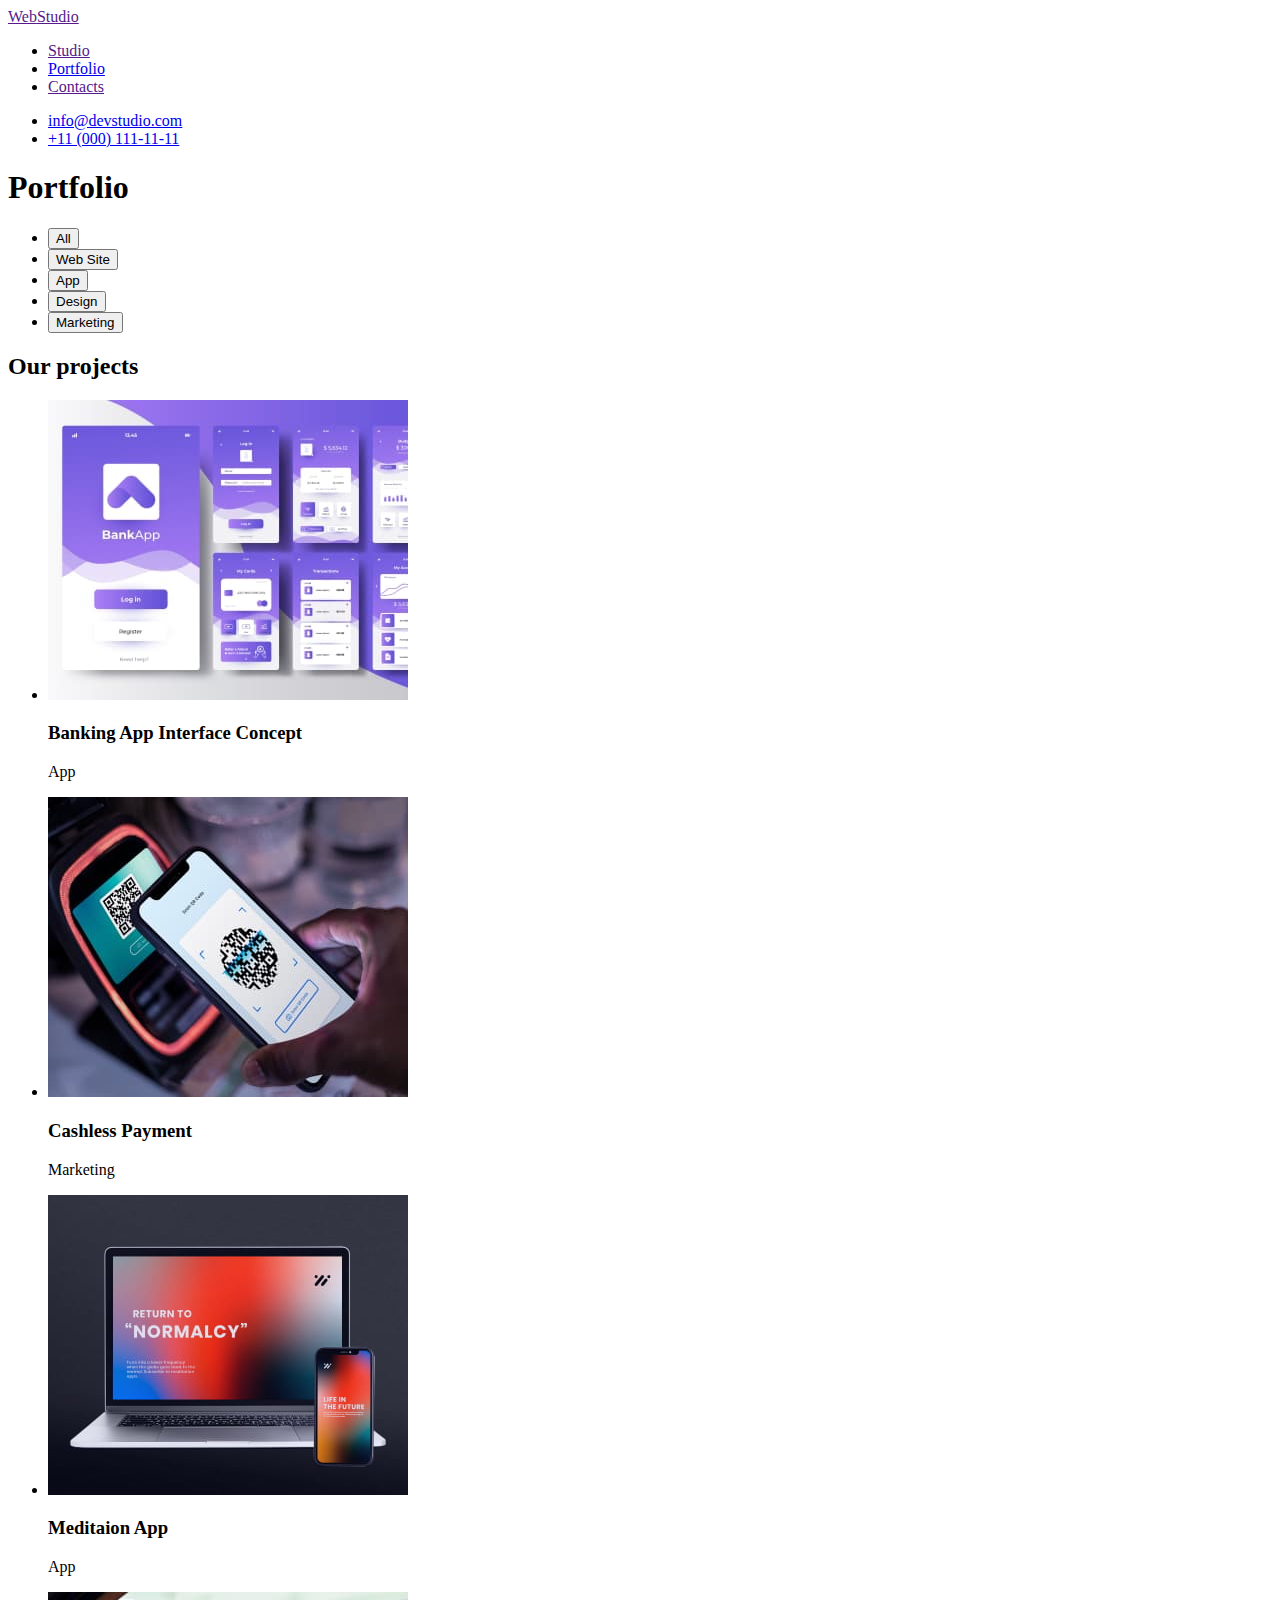
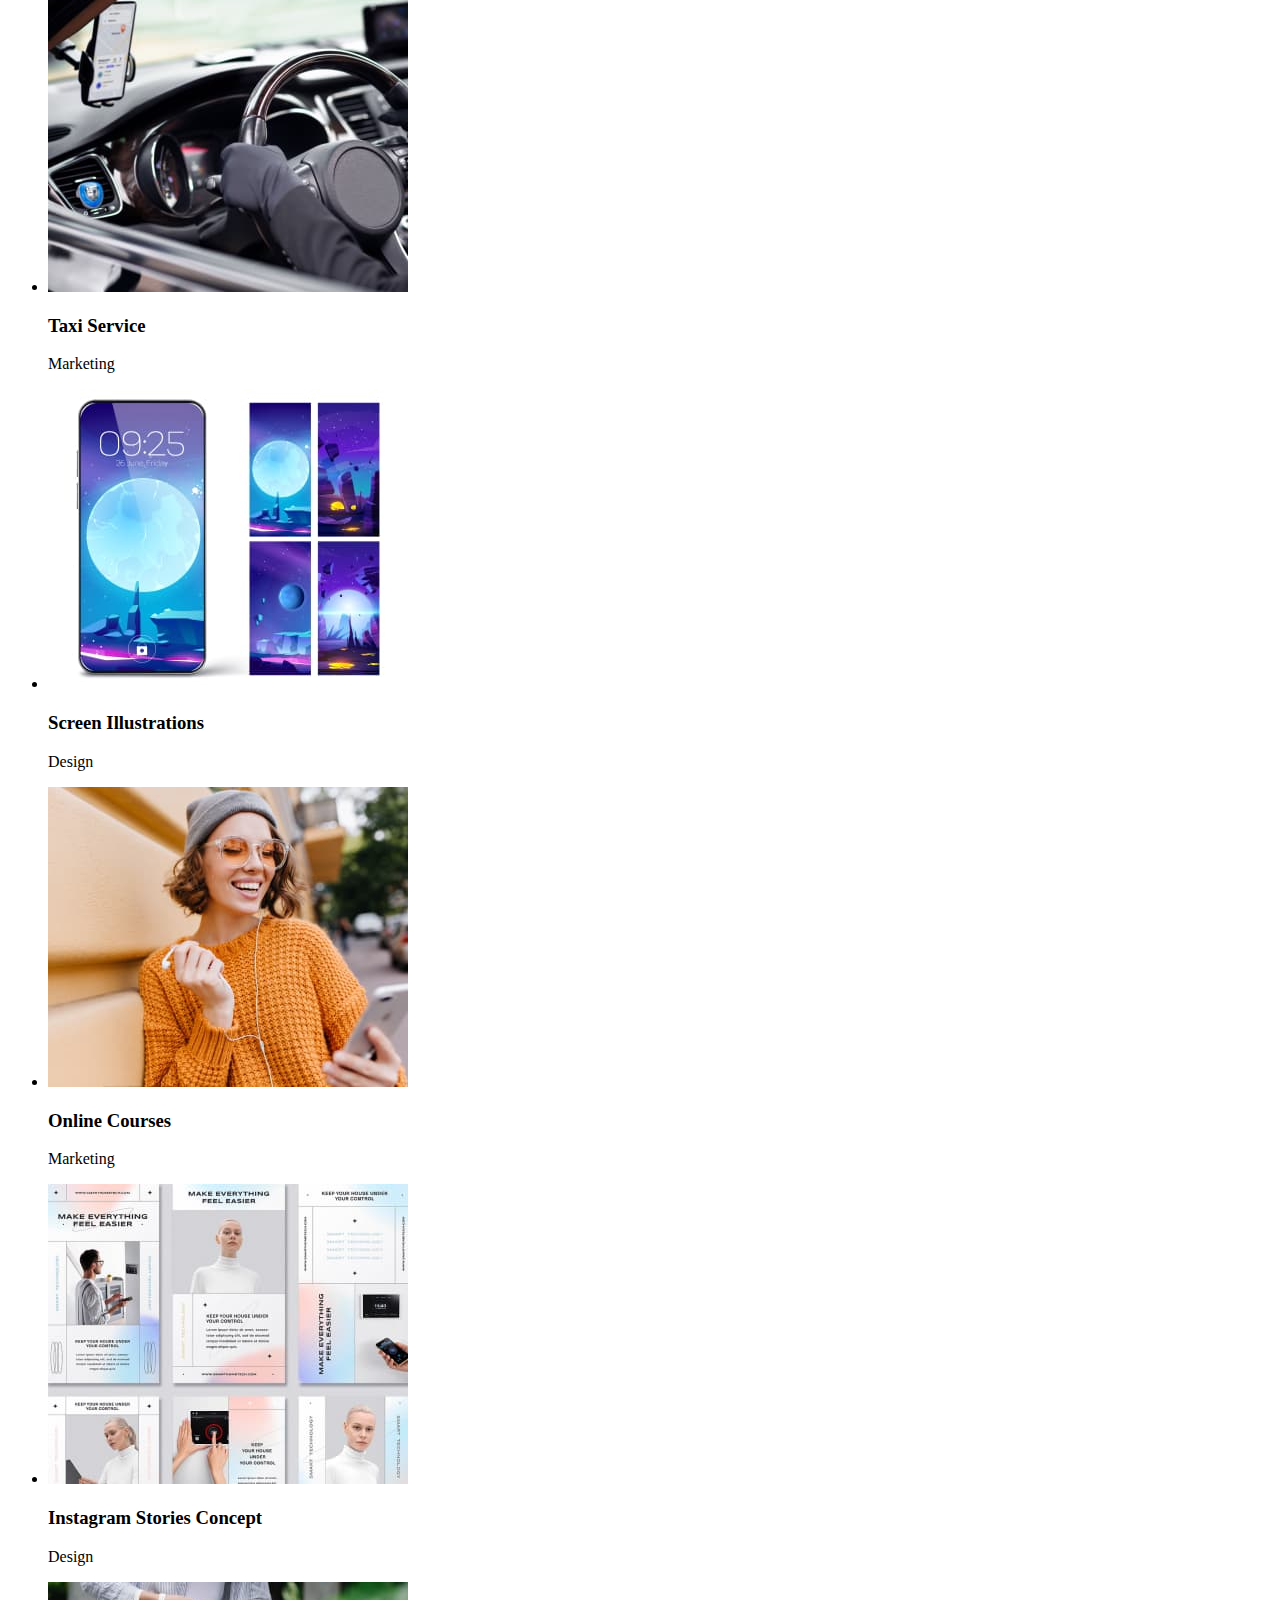
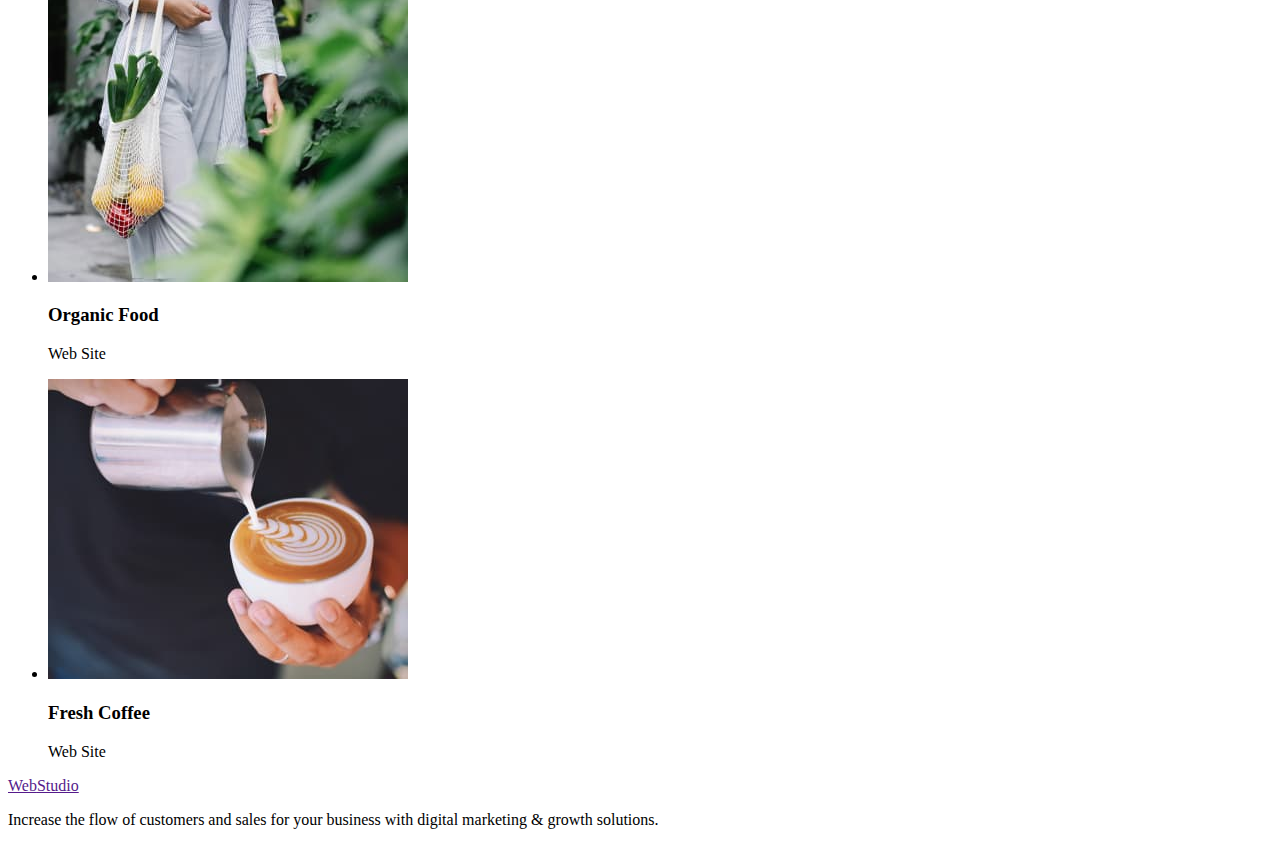
==== portfolio.html @ 5846aebe "Initial commit" ====
<!DOCTYPE html>
<html lang="en">
  <head>
    <meta charset="UTF-8" />
    <meta http-equiv="X-UA-Compatible" content="IE=edge" />
    <meta name="viewport" content="width=device-width, initial-scale=1.0" />
    <meta name="description" content="Effective Solutions for Your Business" />
    <title>markup-hw-1</title>
    <link rel="preconnect" href="https://fonts.googleapis.com" />
    <link rel="preconnect" href="https://fonts.gstatic.com" crossorigin />
    <link
      href="https://fonts.googleapis.com/css2?family=Raleway:wght@800&family=Roboto:wght@400;500;700&display=swap"
      rel="stylesheet"
    />

    <link rel="stylesheet" href="./css/styles.css" />
  </head>

  <body>
    <!-- Header section -->
    <header>
      <nav>
        <a href="">Web<span>Studio</span></a>
        <ul>
          <li>
            <a href="">Studio</a>
          </li>
          <li>
            <a href="./portfolio.html">Portfolio</a>
          </li>
          <li>
            <a href="">Contacts</a>
          </li>
        </ul>
      </nav>

      <ul>
        <li>
          <a href="mailto:info@devstudio.com">info@devstudio.com</a>
        </li>
        <li>
          <a href="tel:+110001111111">+11 (000) 111-11-11</a>
        </li>
      </ul>
    </header>

    <!-- Main section -->
    <main>
      <!-- Portfolio section -->
      <section>
        <h1>Portfolio</h1>
        <ul>
          <li>
            <button type="button">All</button>
          </li>
          <li>
            <button type="button">Web Site</button>
          </li>
          <li>
            <button type="button">App</button>
          </li>
          <li>
            <button type="button">Design</button>
          </li>
          <li>
            <button type="button">Marketing</button>
          </li>
        </ul>

        <h2>Our projects</h2>
        <ul>
          <li>
            <img
              src="./images/portfolio/img-1.jpg"
              alt="app features image"
              width="360"
              height="300"
            />
            <h3>Banking App Interface Concept</h3>
            <p>App</p>
          </li>
          <li>
            <img
              src="./images/portfolio/img-2.jpg"
              alt="qr code scanner image"
              width="360"
              height="300"
            />
            <h3>Cashless Payment</h3>
            <p>Marketing</p>
          </li>
          <li>
            <img
              src="./images/portfolio/img-3.jpg"
              alt="synchronization of the computer with the phone image"
              width="360"
              height="300"
            />
            <h3>Meditaion App</h3>
            <p>App</p>
          </li>
          <li>
            <img
              src="./images/portfolio/img-4.jpg"
              alt="man driving image"
              width="360"
              height="300"
            />
            <h3>Taxi Service</h3>
            <p>Marketing</p>
          </li>
          <li>
            <img
              src="./images/portfolio/img-5.jpg"
              alt="Screen Illustrations image"
              width="360"
              height="300"
            />
            <h3>Screen Illustrations</h3>
            <p>Design</p>
          </li>
          <li>
            <img
              src="./images/portfolio/img-6.jpg"
              alt="girl taking a course online image"
              width="360"
              height="300"
            />
            <h3>Online Courses</h3>
            <p>Marketing</p>
          </li>
          <li>
            <img
              src="./images/portfolio/img-7.jpg"
              alt="Instagram Stories Concept image"
              width="360"
              height="300"
            />
            <h3>Instagram Stories Concept</h3>
            <p>Design</p>
          </li>
          <li>
            <img
              src="./images/portfolio/img-8.jpg"
              alt="shopping girl image"
              width="360"
              height="300"
            />
            <h3>Organic Food</h3>
            <p>Web Site</p>
          </li>
          <li>
            <img
              src="./images/portfolio/img-9.jpg"
              alt="coffee in a cup image"
              width="360"
              height="300"
            />
            <h3>Fresh Coffee</h3>
            <p>Web Site</p>
          </li>
        </ul>
      </section>
    </main>

    <!-- Footer section -->
    <footer>
      <a href="">Web<span>Studio</span></a>
      <p>
        Increase the flow of customers and sales for your business with digital
        marketing & growth solutions.
      </p>
    </footer>
  </body>
</html>
---- css/styles.css ----
:root {
  /* text colors (txt-cl) */
  --basic-txt-color: #2e2f42;
  --secondary-txt-color: #434455;


  /* background-colors (bg-cl) */
  --basic-bg-cl: #ffffff;
  --secondary-bg-cl: #2e2f42;
  --third-grey-bg-cl: #f4f4fd;

  /* fonts */
  --basic-font: Roboto, sans-serif;
  --secondary-font: Raleway, sans-serif;
}



/* Сommon styles */
body {
	background-color: var(--basic-bg-cl);
}

/* Header section */


/* Hero */
.hero {
 background-color: var(--secondary-bg-cl);
}

/* About us section */

/* Benefits section */

/* Team section */
.team {
	background-color: var(#f4f4fd);
}


/* Footer section */

/* Селекторы тега */
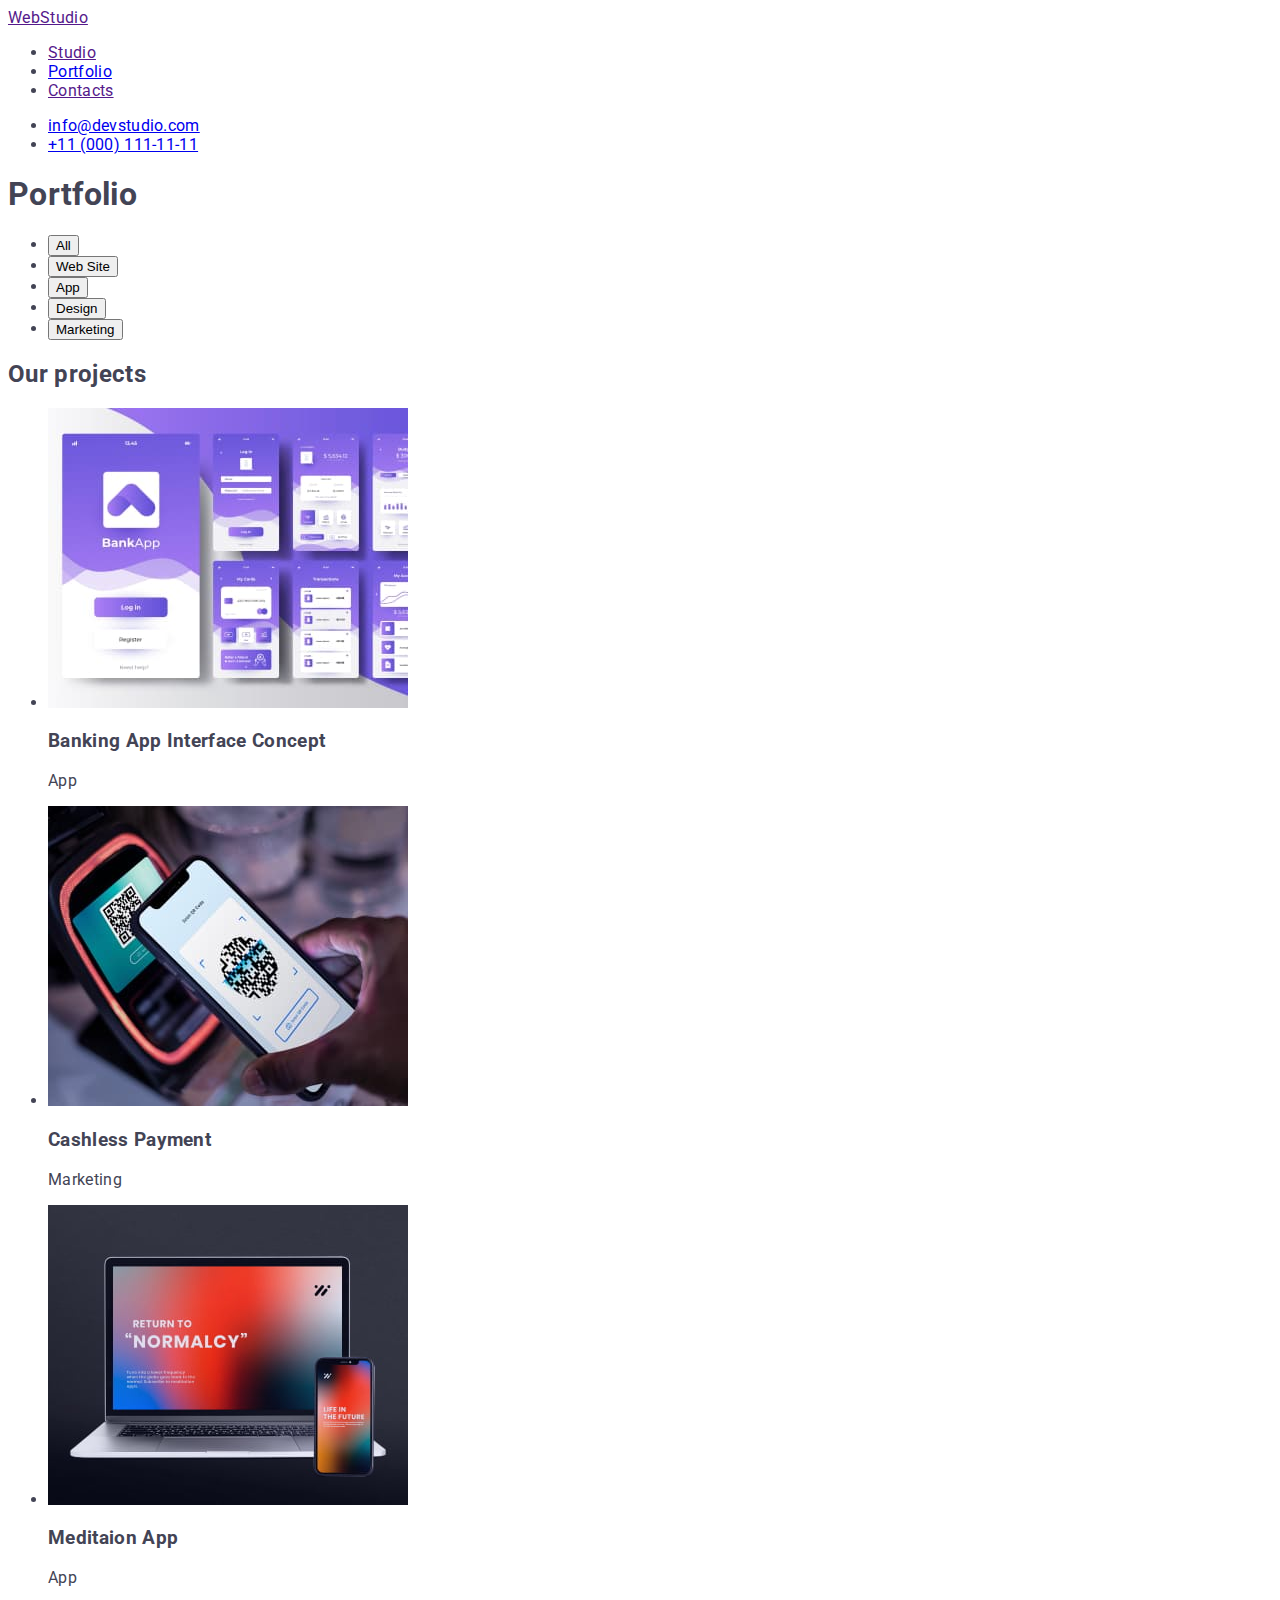
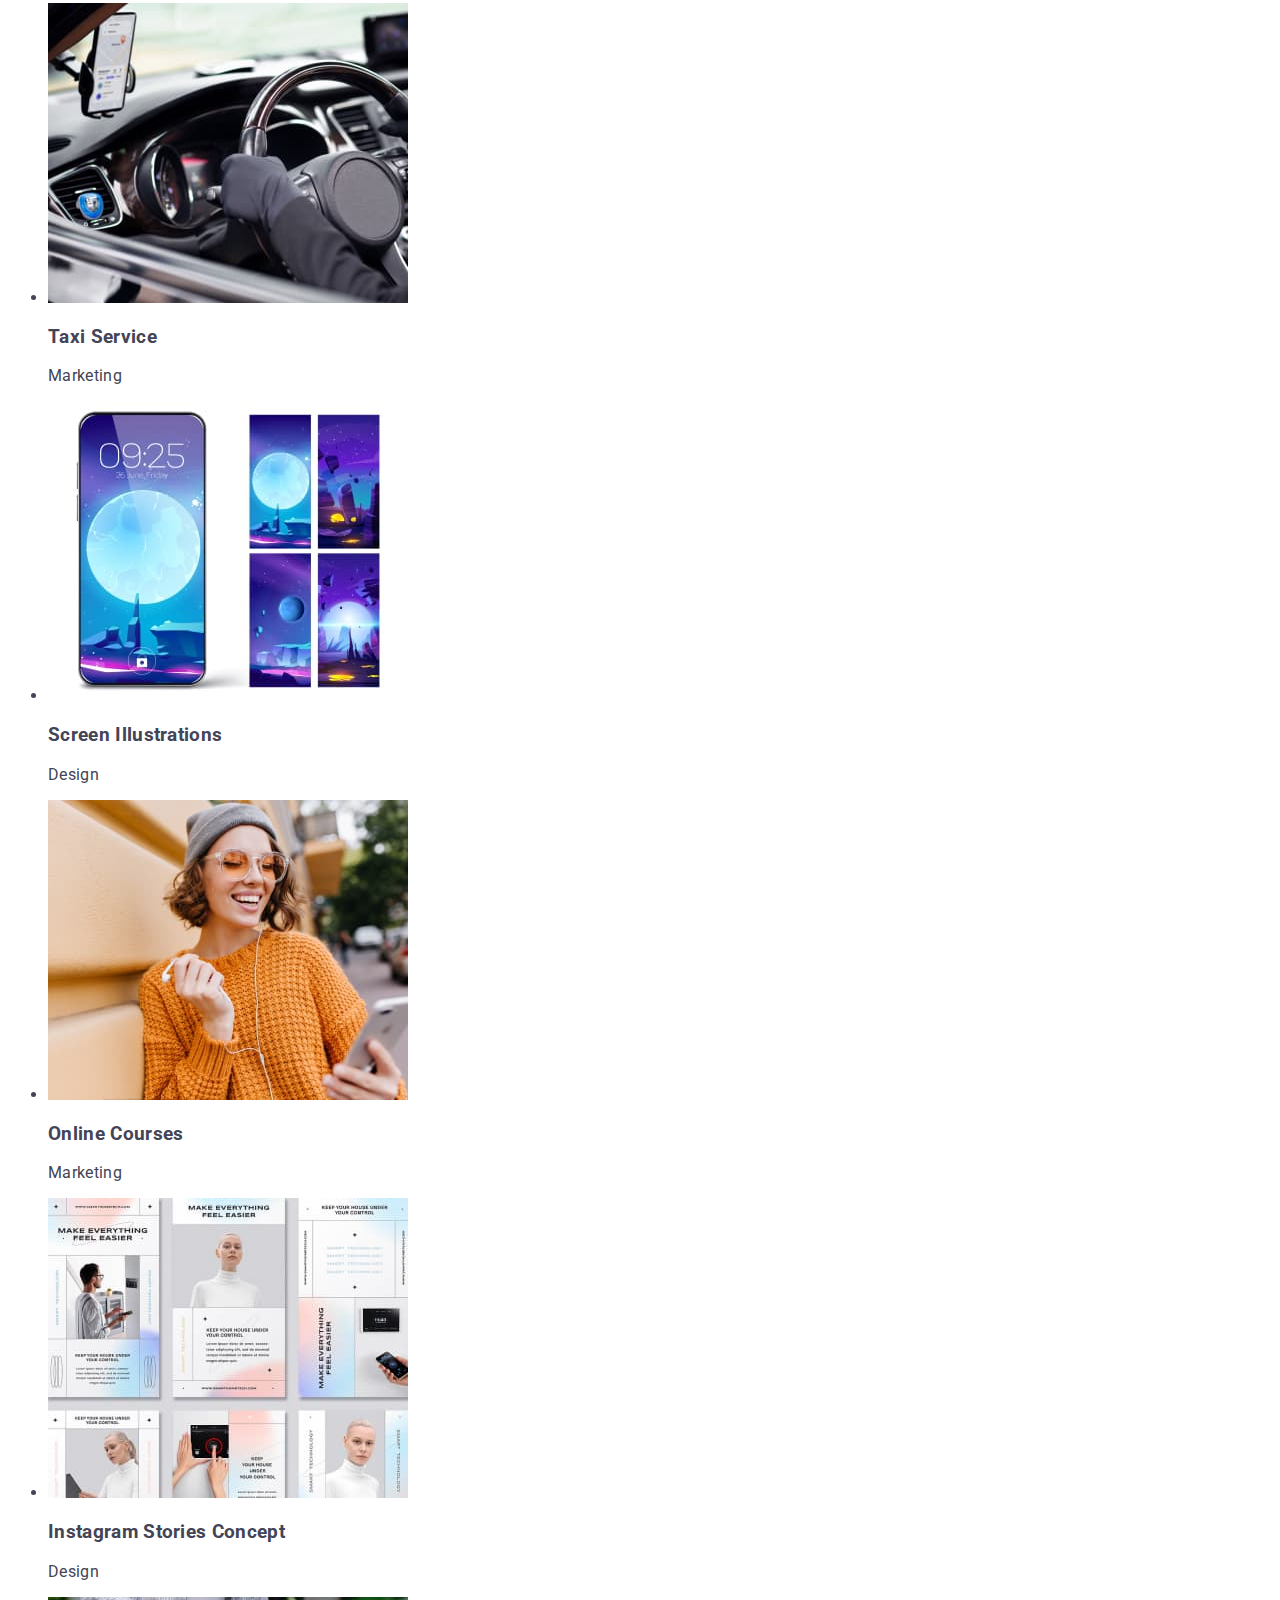
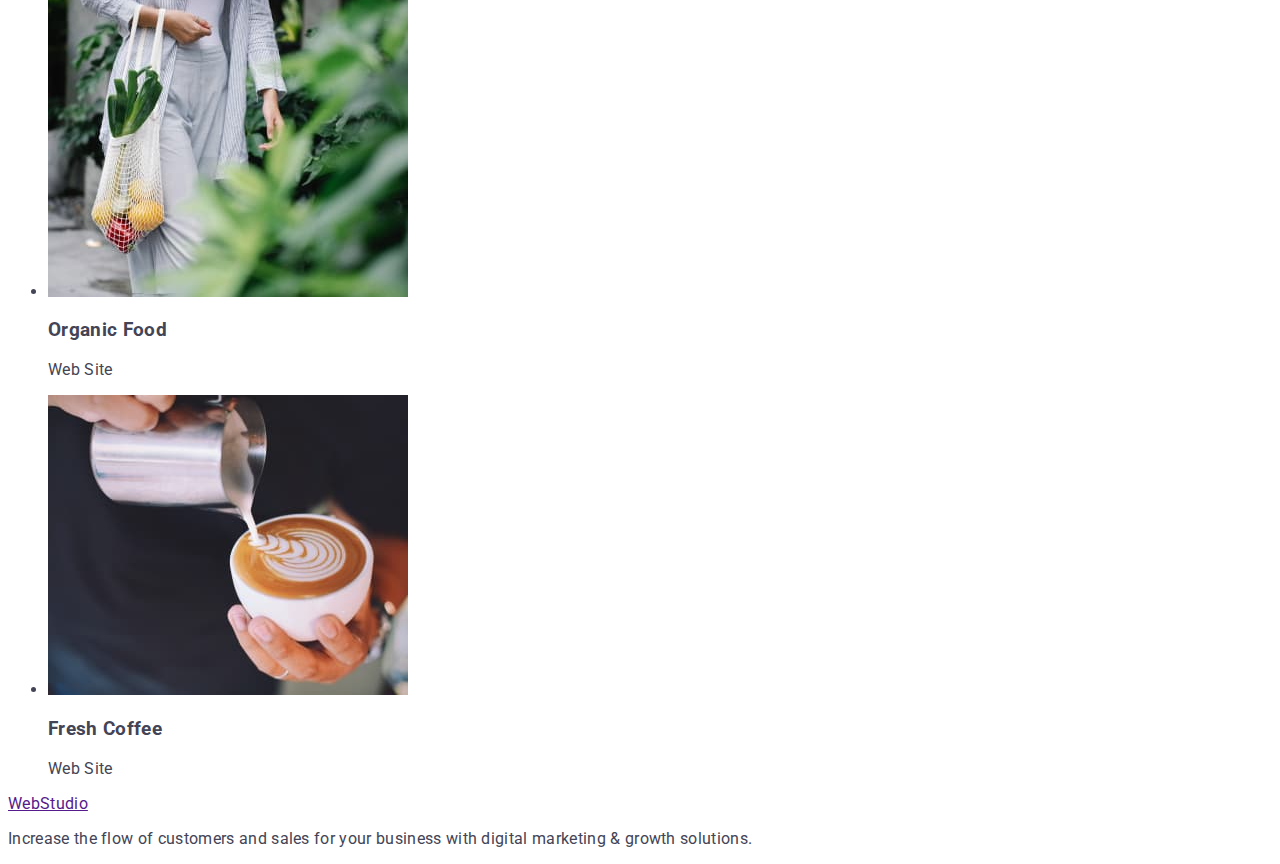
==== commit ba2dd401: "Summary" ====
--- a/portfolio.html
+++ b/portfolio.html
@@ -5,7 +5,7 @@
     <meta http-equiv="X-UA-Compatible" content="IE=edge" />
     <meta name="viewport" content="width=device-width, initial-scale=1.0" />
     <meta name="description" content="Effective Solutions for Your Business" />
-    <title>markup-hw-1</title>
+    <title>markup-hw-portfolio</title>
     <link rel="preconnect" href="https://fonts.googleapis.com" />
     <link rel="preconnect" href="https://fonts.gstatic.com" crossorigin />
     <link
--- a/css/styles.css
+++ b/css/styles.css
@@ -1,13 +1,20 @@
 :root {
-  /* text colors (txt-cl) */
-  --basic-txt-color: #2e2f42;
-  --secondary-txt-color: #434455;
-
-
   /* background-colors (bg-cl) */
   --basic-bg-cl: #ffffff;
   --secondary-bg-cl: #2e2f42;
   --third-grey-bg-cl: #f4f4fd;
+
+
+  /* text colors (txt-cl) */
+  --basic-txt-color: #2e2f42;
+  --secondary-txt-color: #434455;
+  --white-txt-color: #ffffff;
+  --footer-light-txt-color: #e7e9fc;
+  --btn-filter-txt-color: #4d5ae5;
+  --btn-pressed-txt-color: #404BBF;
+  --logo-blue-txt-color: #4d5ae5;
+  --logo-light-txt-color: #f4f4fd;
+
 
   /* fonts */
   --basic-font: Roboto, sans-serif;
@@ -19,9 +26,22 @@
 /* Сommon styles */
 body {
 	background-color: var(--basic-bg-cl);
+  font-family: var(--basic-font);
+  font-size: 16px;
+  letter-spacing: 0.02em;
+  color: var(--secondary-txt-color);
 }
 
 /* Header section */
+.link {
+  text-decoration: none;
+}
+
+.list {
+  list-style: none;
+}
+
+
 
 
 /* Hero */
@@ -35,11 +55,14 @@
 
 /* Team section */
 .team {
-	background-color: var(#f4f4fd);
+	background-color: var(--third-grey-bg-cl);
 }
 
 
 /* Footer section */
+.footer {
+  background-color: var(--secondary-bg-cl);
+}
 
 /* Селекторы тега */
 
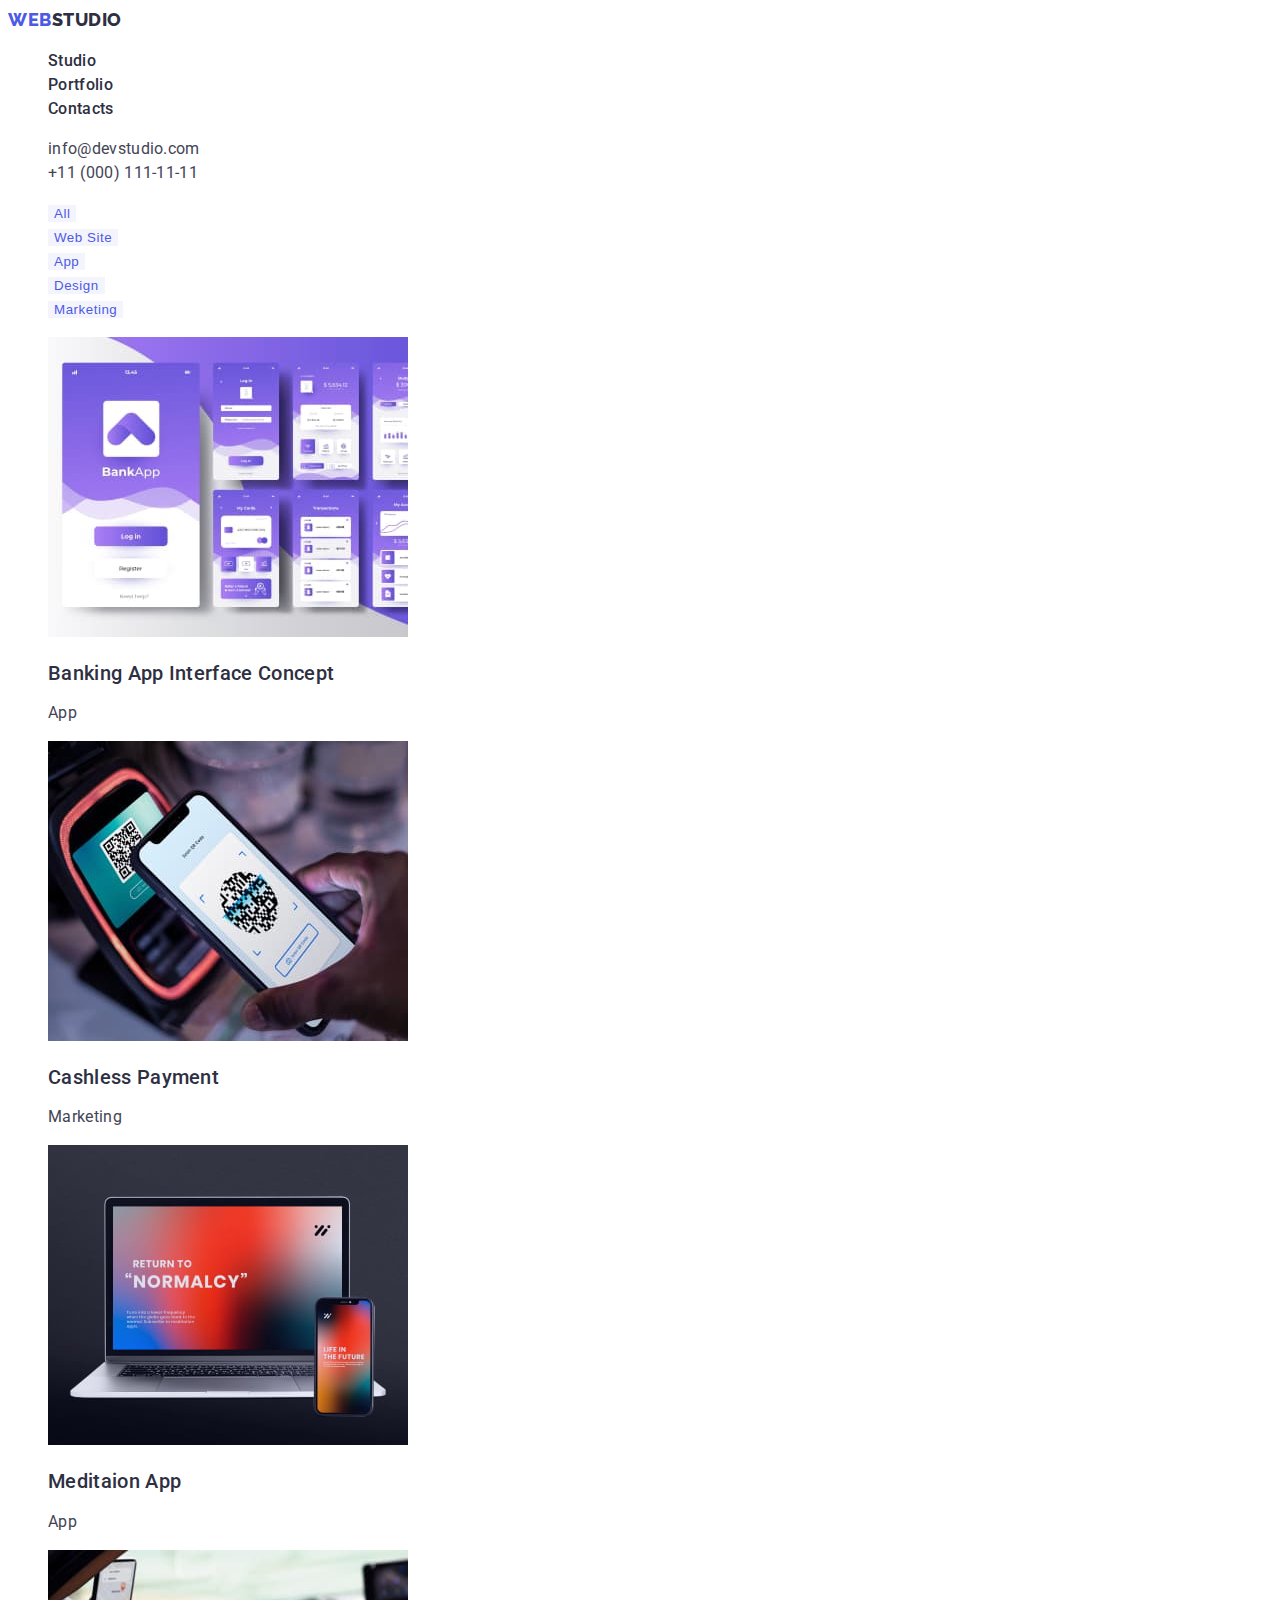
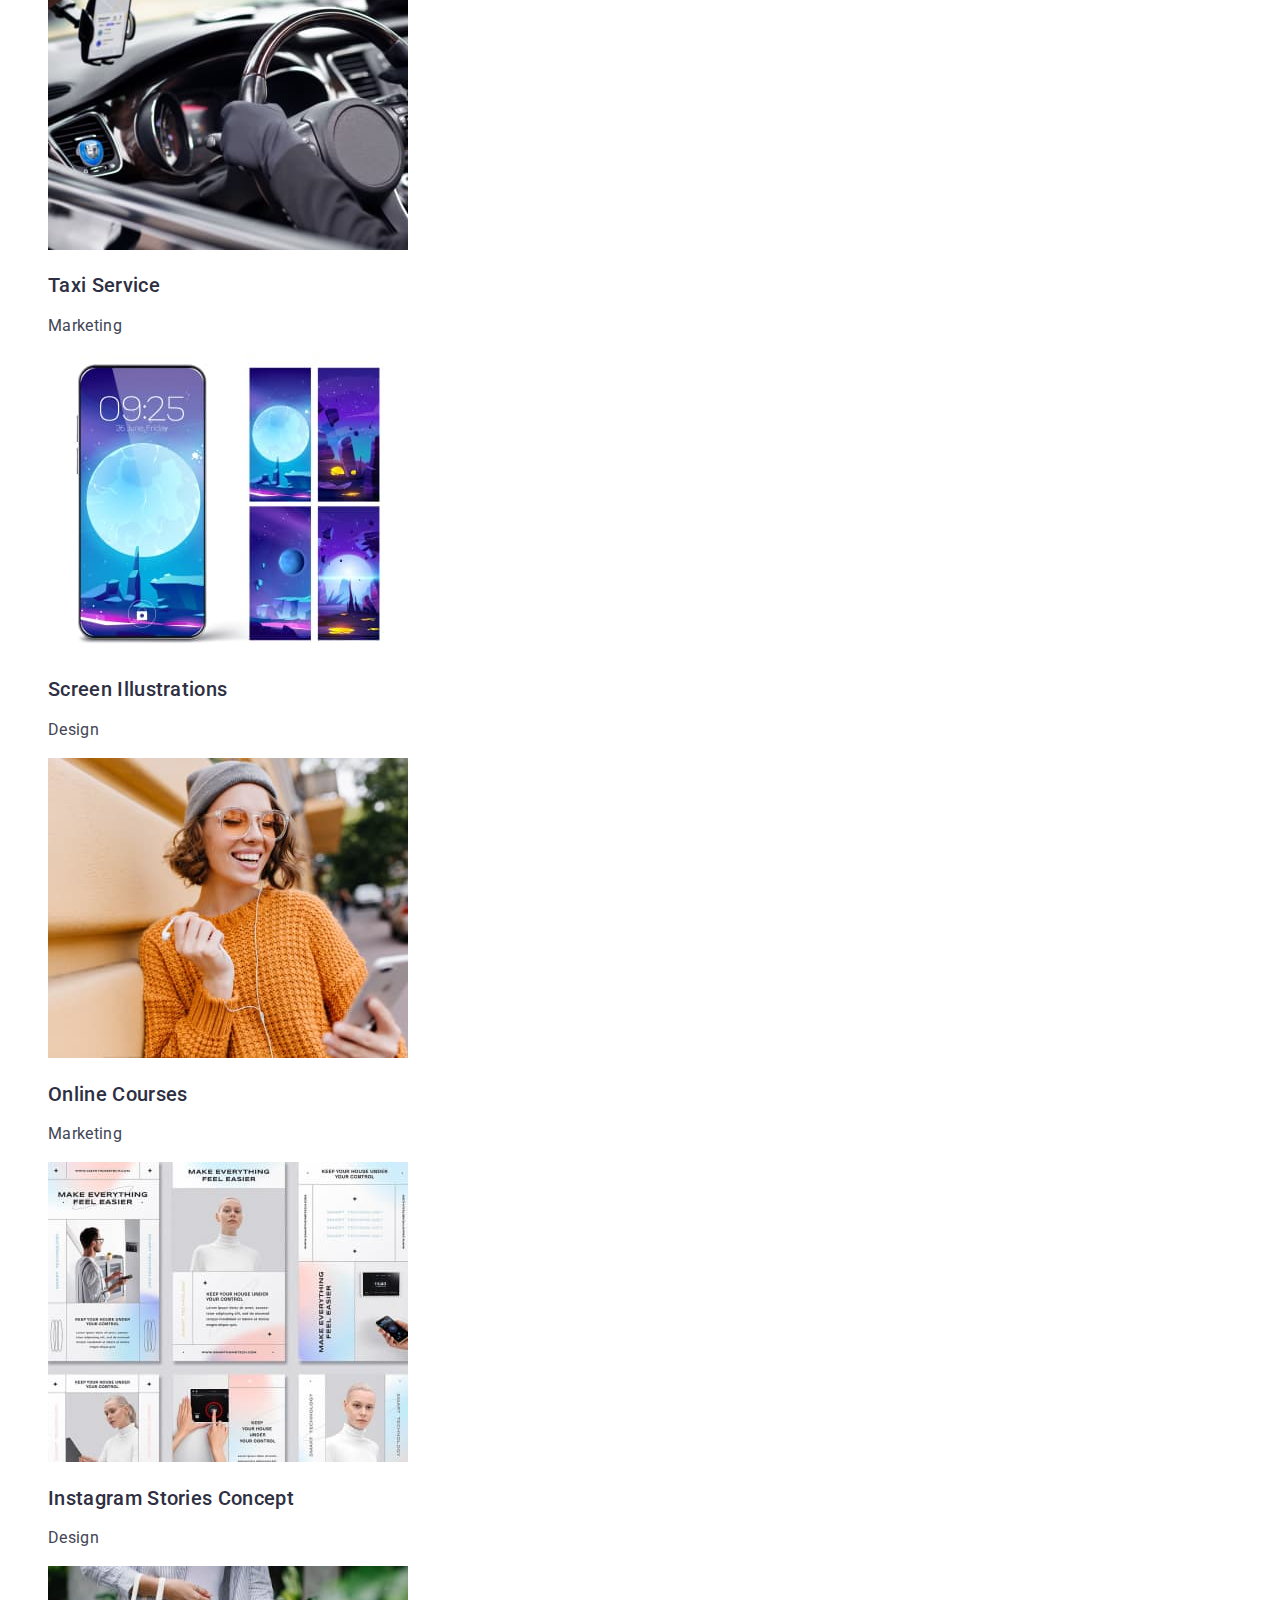
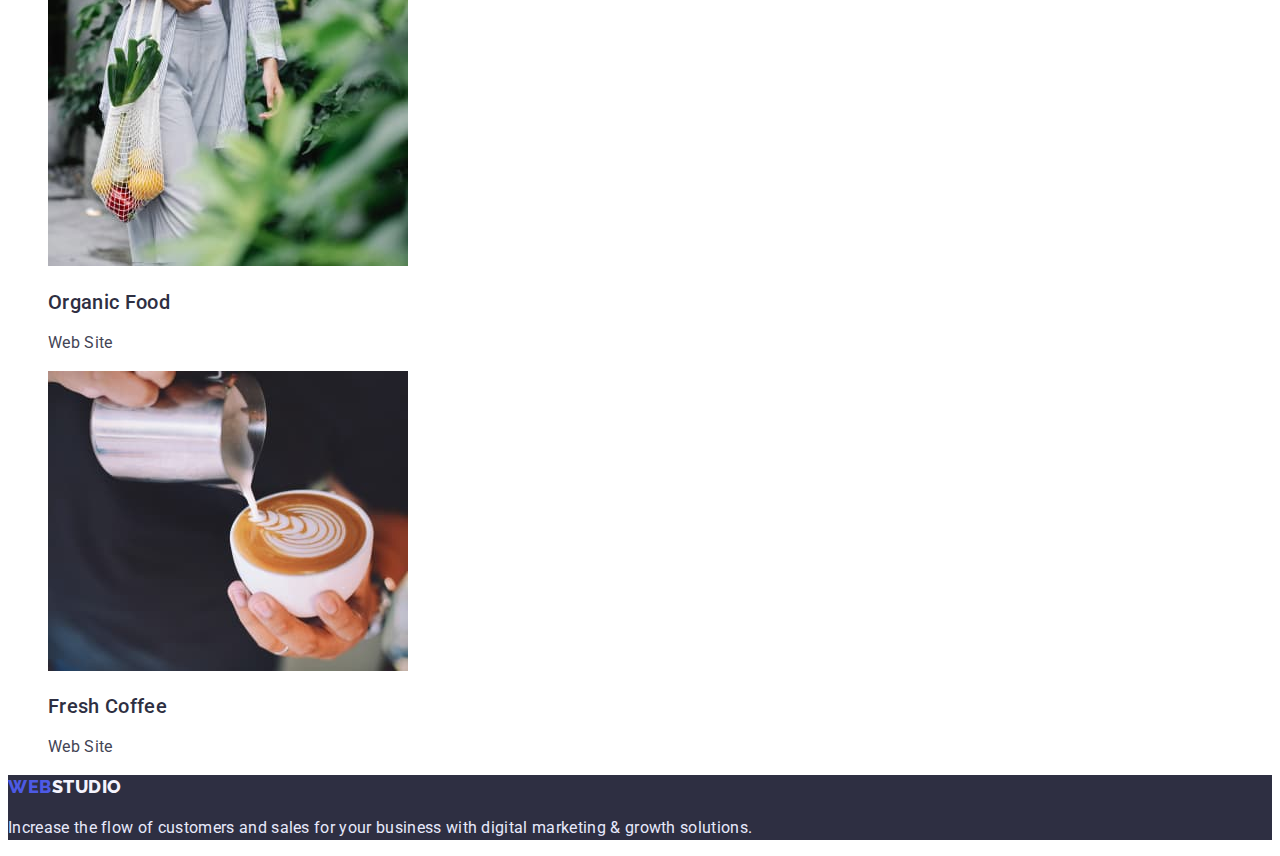
==== commit 02209d5d: "Homework WebStudio 2" ====
--- a/portfolio.html
+++ b/portfolio.html
@@ -12,161 +12,179 @@
       href="https://fonts.googleapis.com/css2?family=Raleway:wght@800&family=Roboto:wght@400;500;700&display=swap"
       rel="stylesheet"
     />
-
     <link rel="stylesheet" href="./css/styles.css" />
   </head>
 
   <body>
     <!-- Header section -->
-    <header>
-      <nav>
-        <a href="">Web<span>Studio</span></a>
-        <ul>
+    <header class="header">
+      <nav class="header-nav">
+        <a href="./index.html" class="logo-site link">Web<span class="logo-color">Studio</span></a>
+        <ul class="nav-site list">
           <li>
-            <a href="">Studio</a>
+            <a href="./index.html" class="nav-site link">Studio</a>
           </li>
           <li>
-            <a href="./portfolio.html">Portfolio</a>
+            <a href="./portfolio.html" class="nav-site link">Portfolio</a>
           </li>
           <li>
-            <a href="">Contacts</a>
+            <a href="" class="nav-site link">Contacts</a>
           </li>
         </ul>
       </nav>
 
-      <ul>
-        <li>
-          <a href="mailto:info@devstudio.com">info@devstudio.com</a>
-        </li>
-        <li>
-          <a href="tel:+110001111111">+11 (000) 111-11-11</a>
-        </li>
-      </ul>
+      <address class="contact">
+        <ul class="contact-list list">
+          <li>
+            <a href="mailto:info@devstudio.com" class="contact-link link">info@devstudio.com</a>
+          </li>
+          <li>
+            <a href="tel:+110001111111" class="contact-link link">+11 (000) 111-11-11</a>
+          </li>
+        </ul>
+      </address>
     </header>
 
     <!-- Main section -->
     <main>
       <!-- Portfolio section -->
       <section>
-        <h1>Portfolio</h1>
-        <ul>
+        <h1 class="visually-hidden">Portfolio</h1>
+        <ul class="list">
           <li>
-            <button type="button">All</button>
+            <button type="button" class="btn filter">All</button>
           </li>
           <li>
-            <button type="button">Web Site</button>
+            <button type="button" class="btn filter">Web Site</button>
           </li>
           <li>
-            <button type="button">App</button>
+            <button type="button" class="btn filter">App</button>
           </li>
           <li>
-            <button type="button">Design</button>
+            <button type="button" class="btn filter">Design</button>
           </li>
           <li>
-            <button type="button">Marketing</button>
+            <button type="button" class="btn filter">Marketing</button>
           </li>
         </ul>
 
-        <h2>Our projects</h2>
-        <ul>
+        <ul class="list">
           <li>
-            <img
-              src="./images/portfolio/img-1.jpg"
-              alt="app features image"
-              width="360"
-              height="300"
-            />
-            <h3>Banking App Interface Concept</h3>
-            <p>App</p>
+            <a href="" class="link">
+              <img
+                src="./images/portfolio/img-1.jpg"
+                alt="app features image"
+                width="360"
+                height="300"
+              />
+              <h2 class="title-third">Banking App Interface Concept</h2>
+              <p class="description-txt">App</p>
+            </a>
           </li>
           <li>
-            <img
-              src="./images/portfolio/img-2.jpg"
-              alt="qr code scanner image"
-              width="360"
-              height="300"
-            />
-            <h3>Cashless Payment</h3>
-            <p>Marketing</p>
+            <a href="" class="link">
+              <img
+                src="./images/portfolio/img-2.jpg"
+                alt="qr code scanner image"
+                width="360"
+                height="300"
+              />
+              <h2 class="title-third">Cashless Payment</h2>
+              <p class="description-txt">Marketing</p>
+            </a>
           </li>
           <li>
-            <img
-              src="./images/portfolio/img-3.jpg"
-              alt="synchronization of the computer with the phone image"
-              width="360"
-              height="300"
-            />
-            <h3>Meditaion App</h3>
-            <p>App</p>
+            <a href="" class="link">
+              <img
+                src="./images/portfolio/img-3.jpg"
+                alt="synchronization of the computer with the phone image"
+                width="360"
+                height="300"
+              />
+              <h2 class="title-third">Meditaion App</h2>
+              <p class="description-txt">App</p>
+            </a>
           </li>
           <li>
-            <img
-              src="./images/portfolio/img-4.jpg"
-              alt="man driving image"
-              width="360"
-              height="300"
-            />
-            <h3>Taxi Service</h3>
-            <p>Marketing</p>
+            <a href="" class="link">
+              <img
+                src="./images/portfolio/img-4.jpg"
+                alt="man driving image"
+                width="360"
+                height="300"
+              />
+              <h2 class="title-third">Taxi Service</h2>
+              <p class="description-txt">Marketing</p>
+            </a>
           </li>
           <li>
-            <img
-              src="./images/portfolio/img-5.jpg"
-              alt="Screen Illustrations image"
-              width="360"
-              height="300"
-            />
-            <h3>Screen Illustrations</h3>
-            <p>Design</p>
+            <a href="" class="link">
+              <img
+                src="./images/portfolio/img-5.jpg"
+                alt="Screen Illustrations image"
+                width="360"
+                height="300"
+              />
+              <h2 class="title-third">Screen Illustrations</h2>
+              <p class="description-txt">Design</p>
+            </a>
           </li>
           <li>
-            <img
-              src="./images/portfolio/img-6.jpg"
-              alt="girl taking a course online image"
-              width="360"
-              height="300"
-            />
-            <h3>Online Courses</h3>
-            <p>Marketing</p>
+            <a href="" class="link">
+              <img
+                src="./images/portfolio/img-6.jpg"
+                alt="girl taking a course online image"
+                width="360"
+                height="300"
+              />
+              <h2 class="title-third">Online Courses</h2>
+              <p class="description-txt">Marketing</p>
+            </a>
           </li>
           <li>
-            <img
-              src="./images/portfolio/img-7.jpg"
-              alt="Instagram Stories Concept image"
-              width="360"
-              height="300"
-            />
-            <h3>Instagram Stories Concept</h3>
-            <p>Design</p>
+            <a href="" class="link">
+              <img
+                src="./images/portfolio/img-7.jpg"
+                alt="Instagram Stories Concept image"
+                width="360"
+                height="300"
+              />
+              <h2 class="title-third">Instagram Stories Concept</h2>
+              <p class="description-txt">Design</p>
+            </a>
           </li>
           <li>
-            <img
-              src="./images/portfolio/img-8.jpg"
-              alt="shopping girl image"
-              width="360"
-              height="300"
-            />
-            <h3>Organic Food</h3>
-            <p>Web Site</p>
+            <a href="" class="link">
+              <img
+                src="./images/portfolio/img-8.jpg"
+                alt="shopping girl image"
+                width="360"
+                height="300"
+              />
+              <h2 class="title-third">Organic Food</h2>
+              <p class="description-txt">Web Site</p>
+            </a>
           </li>
           <li>
-            <img
-              src="./images/portfolio/img-9.jpg"
-              alt="coffee in a cup image"
-              width="360"
-              height="300"
-            />
-            <h3>Fresh Coffee</h3>
-            <p>Web Site</p>
+            <a href="" class="link">
+              <img
+                src="./images/portfolio/img-9.jpg"
+                alt="coffee in a cup image"
+                width="360"
+                height="300"
+              />
+              <h2 class="title-third">Fresh Coffee</h2>
+              <p class="description-txt">Web Site</p>
+            </a>
           </li>
         </ul>
       </section>
     </main>
 
     <!-- Footer section -->
-    <footer>
-      <a href="">Web<span>Studio</span></a>
-      <p>
+    <footer class="footer">
+      <a href="./index.html" class="logo-site link">Web<span class="logo-color-second">Studio</span></a>
+      <p class="footer-description">
         Increase the flow of customers and sales for your business with digital
         marketing & growth solutions.
       </p>
--- a/css/styles.css
+++ b/css/styles.css
@@ -1,38 +1,69 @@
 :root {
-  /* background-colors (bg-cl) */
-  --basic-bg-cl: #ffffff;
-  --secondary-bg-cl: #2e2f42;
-  --third-grey-bg-cl: #f4f4fd;
+  /* txt-color (cl)*/
+  --basic-white-txt-cl: #ffffff;
+  --navyblue-dark-txt-cl: #2e2f42;
+  --slate-txt-cl: #434455;
+  --pressed-txt-cl: #404BBF;
+  --primary-txt-cl: #4d5ae5;
+  --accent-txt-cl: #e7e9fc;
+  
+  /* Background-color (bg-cl) */
+  --basic-white-bg-cl: #ffffff;
+  --navyblue-dark-bg-cl: #2e2f42;
+  --cloud-light-bg-cl: #f4f4fd;
+  --pressed-bg-cl: #404BBF;
+  --primary-bg-cl: #4d5ae5;
 
-
-  /* text colors (txt-cl) */
-  --basic-txt-color: #2e2f42;
-  --secondary-txt-color: #434455;
-  --white-txt-color: #ffffff;
-  --footer-light-txt-color: #e7e9fc;
-  --btn-filter-txt-color: #4d5ae5;
-  --btn-pressed-txt-color: #404BBF;
-  --logo-blue-txt-color: #4d5ae5;
-  --logo-light-txt-color: #f4f4fd;
-
+  /* logo-color */
+  --primary-logo-cl: #4d5ae5;
+  --logo-light-color: #f4f4fd;
 
   /* fonts */
   --basic-font: Roboto, sans-serif;
   --secondary-font: Raleway, sans-serif;
 }
 
-
-
 /* Сommon styles */
 body {
-	background-color: var(--basic-bg-cl);
+	background-color: var(--basic-white-bg-cl);
+
   font-family: var(--basic-font);
+  font-style: normal;
+  font-weight: 400;
   font-size: 16px;
+  line-height: 1.5;
   letter-spacing: 0.02em;
-  color: var(--secondary-txt-color);
+  color: var(--slate-txt-cl);
 }
 
-/* Header section */
+.btn {
+  align-items: center;
+  letter-spacing: 0.04em;
+
+  cursor: pointer;
+  border: none;
+}
+
+.title-third {
+  font-weight: 500;
+  font-size: 20px;
+  line-height: 1.2;
+  color: var(--navyblue-dark-txt-cl);
+}
+
+.title-two {
+  font-weight: 700;
+  font-size: 36px;
+  line-height: 1.11;
+  text-transform: capitalize;
+  color: var(--navyblue-dark-txt-cl);
+
+}
+
+.description-txt {
+  color: var(--slate-txt-cl);
+}
+
 .link {
   text-decoration: none;
 }
@@ -41,29 +72,116 @@
   list-style: none;
 }
 
-
-
-
-/* Hero */
-.hero {
- background-color: var(--secondary-bg-cl);
+.visually-hidden {
+  position: absolute;
+  width: 1px;
+  height: 1px;
+  margin: -1px;
+  border: 0;
+  padding: 0;
+  
+  white-space: nowrap;
+  clip-path: inset(100%);
+  clip: rect(0 0 0 0);
+  overflow: hidden;
 }
 
-/* About us section */
-
-/* Benefits section */
-
-/* Team section */
-.team {
-	background-color: var(--third-grey-bg-cl);
+/* HEADER SECTION */
+.logo-site {
+  font-family: var(--secondary-font);
+  font-weight: 800;
+  font-size: 18px;
+  line-height: 1.33;
+  letter-spacing: 0.03em;
+  text-transform: uppercase;
+  color: var(--primary-logo-cl);
 }
 
-
-/* Footer section */
-.footer {
-  background-color: var(--secondary-bg-cl);
+.logo-color {
+  color: var(--navyblue-dark-txt-cl);
 }
 
-/* Селекторы тега */
+.logo-color-second {
+  color: var(--cloud-light-bg-cl);
+}
 
+.nav-site {
+  font-style: normal;
+  font-weight: 500;
+  font-size: 16px;
+  line-height: 1.5;
+  letter-spacing: 0.02em;
+  color: var(--navyblue-dark-txt-cl);
+}
 
+.contact-link {
+  font-style: normal;
+  line-height: 1.5;
+  color: var(--slate-txt-cl);
+}
+
+.nav-site:hover,
+.nav-site:focus,
+.contact-link:hover,
+.contact-link:focus {
+  color: var(--pressed-txt-cl);
+}
+
+/* HERO */
+.hero {
+ background-color: var(--navyblue-dark-bg-cl);
+}
+
+.hero-title {
+  font-weight: 700;
+  font-size: 56px;
+  line-height: 1.07;
+  /* text-align: center; */
+  color: var(--basic-white-txt-cl);
+}
+
+.hero-btn {
+  color: var(--basic-white-txt-cl);
+  background-color: var(--primary-bg-cl);
+  border: none;
+}
+
+.hero-btn:hover,
+.hero-btn:focus {
+  background-color: var(--pressed-bg-cl);
+}
+
+/* BIGNITY */
+
+/* BENEFITS */
+
+/* TEAM */
+.team {
+  background-color: var(--cloud-light-bg-cl);
+}
+
+.team-position {
+  background-color: var(--basic-white-bg-cl);
+}
+
+/* FOOTER */
+.footer {
+  background-color: var(--navyblue-dark-bg-cl);
+}
+
+.footer-description {
+  color: var(--accent-txt-cl);
+}
+
+/* PORTFOLIO */
+.btn.filter {
+  color: var(--primary-txt-cl);
+  background-color: var(--cloud-light-bg-cl);
+  
+}
+
+.btn.filter:hover,
+.btn.filter:focus {
+  color: var(--basic-white-txt-cl);
+  background-color: var(--pressed-bg-cl);
+}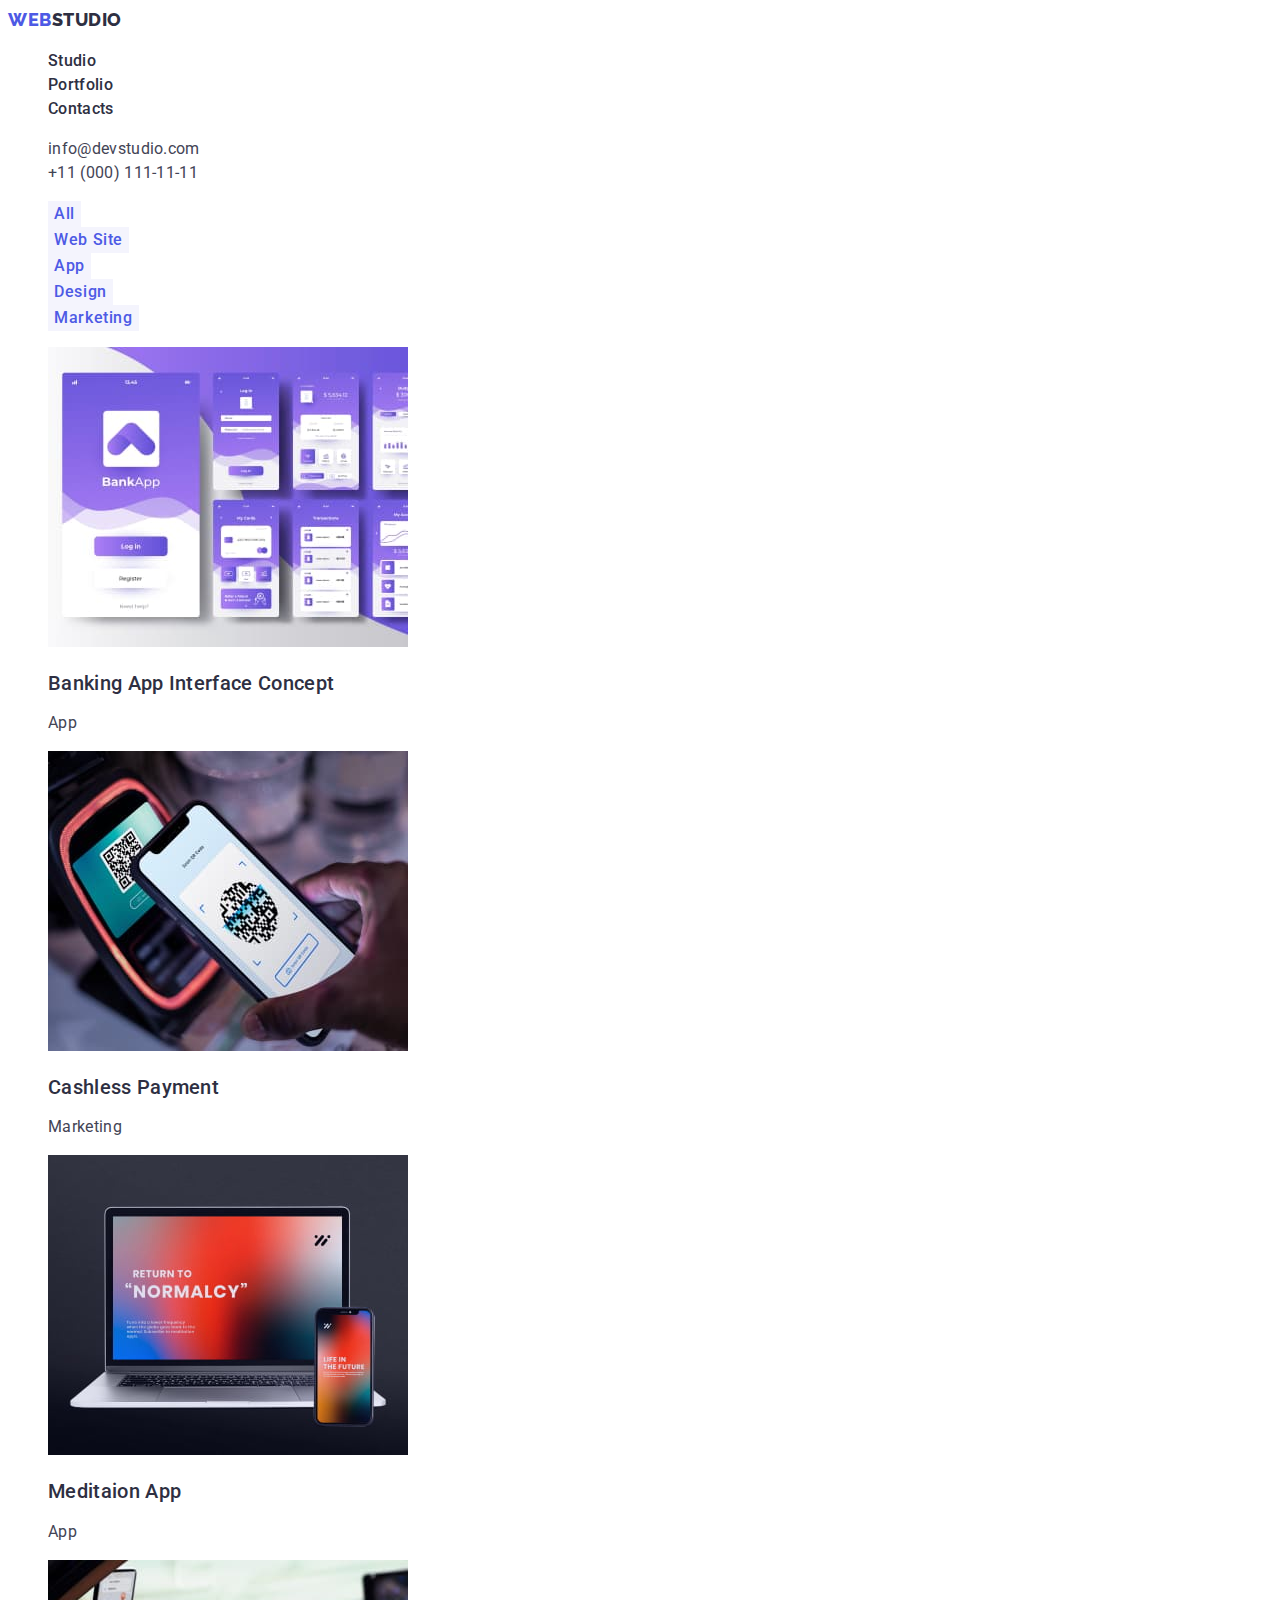
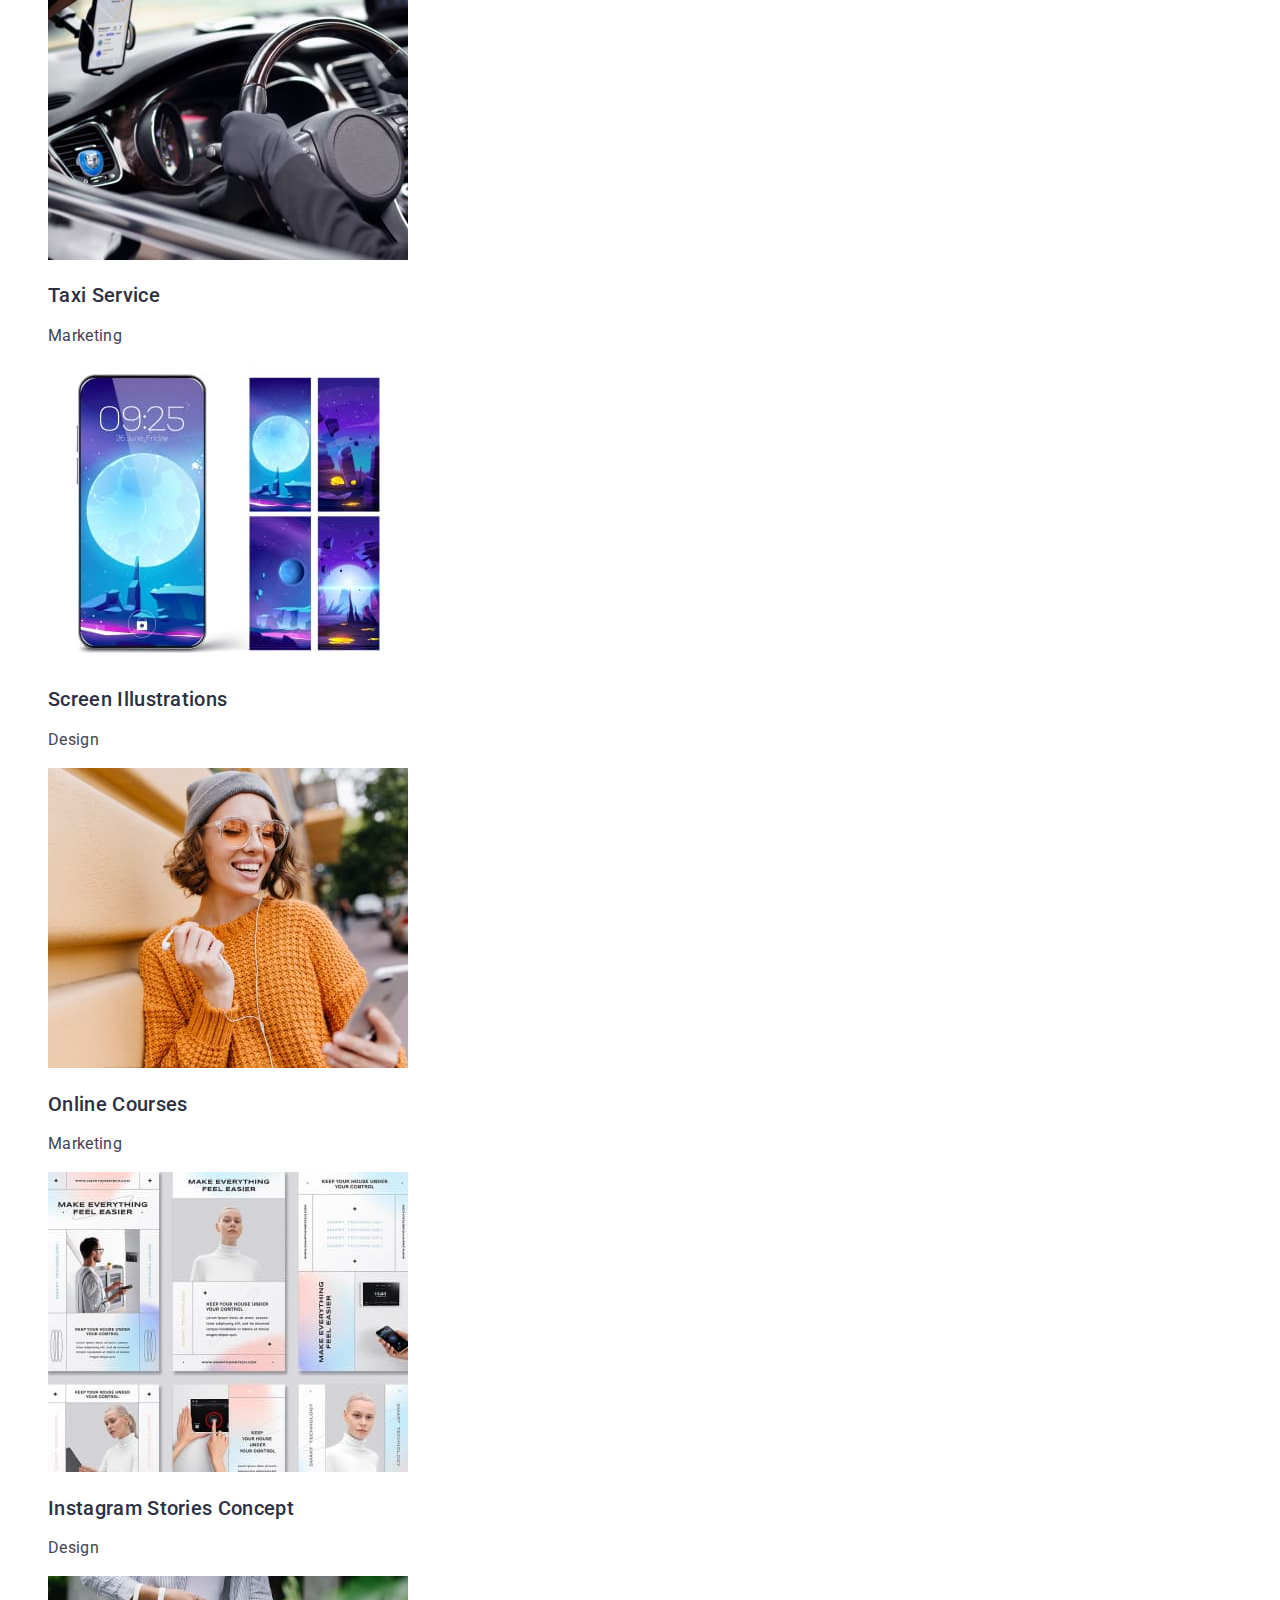
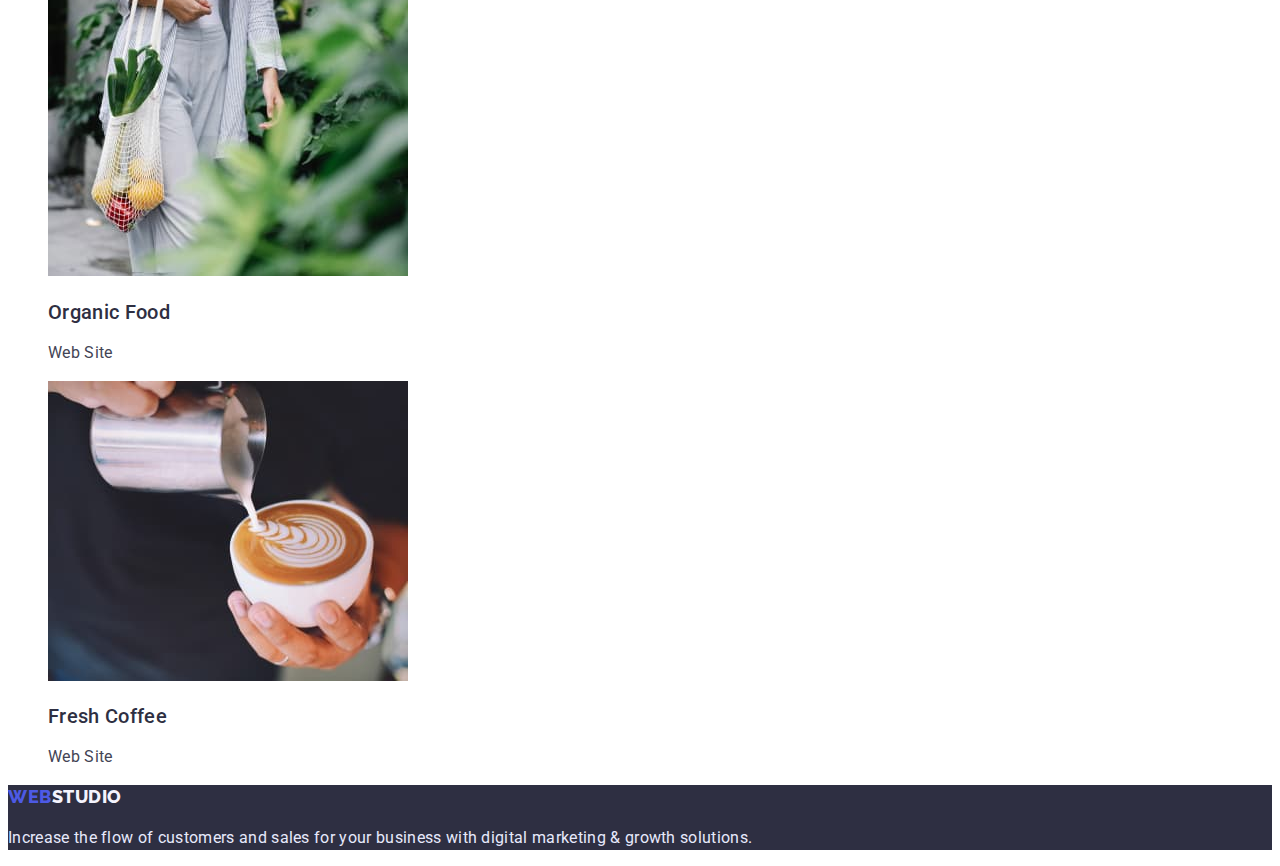
==== commit 41e30699: "Правка ДЗ2 добавил кнопки в общие css" ====
--- a/portfolio.html
+++ b/portfolio.html
@@ -52,19 +52,19 @@
         <h1 class="visually-hidden">Portfolio</h1>
         <ul class="list">
           <li>
-            <button type="button" class="btn filter">All</button>
+            <button type="button" class="btn filter btn">All</button>
           </li>
           <li>
-            <button type="button" class="btn filter">Web Site</button>
+            <button type="button" class="btn filter btn">Web Site</button>
           </li>
           <li>
-            <button type="button" class="btn filter">App</button>
+            <button type="button" class="btn filter btn">App</button>
           </li>
           <li>
-            <button type="button" class="btn filter">Design</button>
+            <button type="button" class="btn filter btn">Design</button>
           </li>
           <li>
-            <button type="button" class="btn filter">Marketing</button>
+            <button type="button" class="btn filter btn">Marketing</button>
           </li>
         </ul>
 
--- a/css/styles.css
+++ b/css/styles.css
@@ -37,6 +37,13 @@
 }
 
 .btn {
+  font-family: var(--basic-font);
+  font-style: normal;
+  font-weight: 500;
+  font-size: 16px;
+  line-height: 1.5;
+
+  display: flex;
   align-items: center;
   letter-spacing: 0.04em;
 
@@ -151,10 +158,6 @@
   background-color: var(--pressed-bg-cl);
 }
 
-/* BIGNITY */
-
-/* BENEFITS */
-
 /* TEAM */
 .team {
   background-color: var(--cloud-light-bg-cl);
